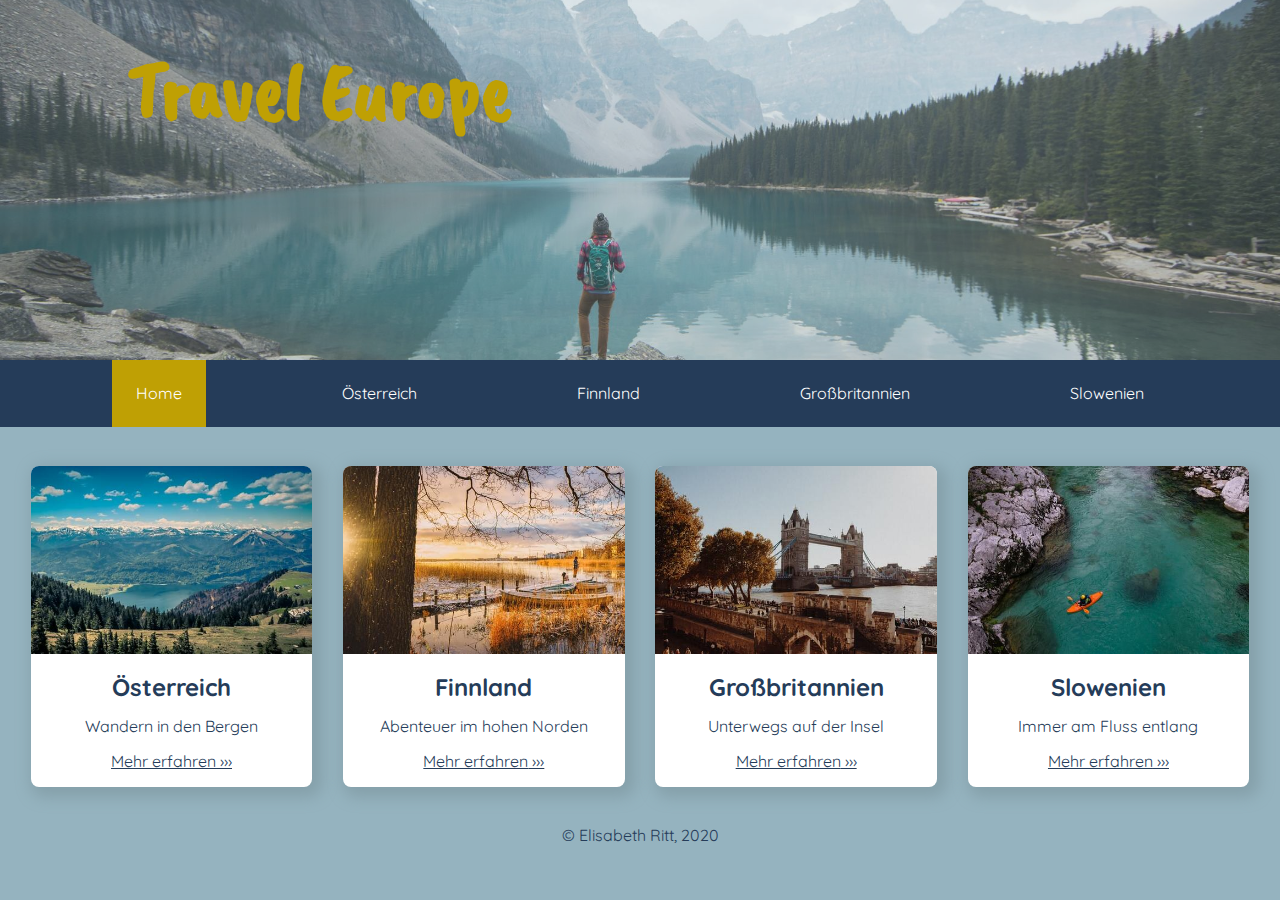
==== projekt/index.html @ 2d552b74 "Final Version" ====
<!doctype html>
<html lang="de">
<head>
    <meta charset="utf-8">
    <meta name="viewport" content="width=device-width, initial-scale=1">
    <meta name="description" content="Travel Europe - Erlebe die schönsten Plätze Europas!">
    <link rel="stylesheet" href="css/stil.css">
    <link href="https://fonts.googleapis.com/css2?family=Quicksand:wght@400;700&display=swap" rel="stylesheet">
    <link href="https://fonts.googleapis.com/css2?family=Caveat+Brush&display=swap" rel="stylesheet">
    <title>Travel Europe - die schönsten Plätze Europas!</title>
</head>
<body>
    <header>
        <div id="header">
            <div id="transparent">
                <h1><span class="highlighted">Travel Europe</span></h1>
            </div>
        </div>
        <nav>
            <ul class="nav-flex-container">
                <li class="nav-flex-item" id="nav-aktuell"><a href="index.html">Home</a></li>
                <li class="nav-flex-item"><a href="austria.html">Österreich</a></li>
                <li class="nav-flex-item"><a href="finland.html">Finnland</a></li>
                <li class="nav-flex-item"><a href="great-britain.html">Großbritannien</a></li>
                <li class="nav-flex-item"><a href="slovenia.html">Slowenien</a></li>
            </ul>     
        </nav>            
    </header>    
    <main>
        <article class="main-flex-container">
            <section class="main-flex-item">
                <a href="austria.html"><img class="img-fluid" src="bilder/austria_klein.jpg" title="Wandern in den Bergen" alt="Österreichs Natur"></a>
                <h2>Österreich</h2>
                <p>Wandern in den Bergen</p>
                <p><a class="text-links" href="austria.html">Mehr erfahren</a></p>
            </section>
            <section class="main-flex-item">
                <a href="finland.html"><img class="img-fluid" src="bilder/finland_klein.jpg" title="Abenteuer im hohen Norden" alt="See in Finnland"></a>
                <h2>Finnland</h2>
                <p>Abenteuer im hohen Norden</p>
                <p><a class="text-links" href="finland.html">Mehr erfahren</a></p>
            </section>
            <section class="main-flex-item">
                <a href="great-britain.html"><img class="img-fluid" src="bilder/great-britain_klein.jpg" title="Unterwegs auf der Insel" alt="Stonehenge in Großbritannien"></a>
                <h2>Großbritannien</h2>
                <p>Unterwegs auf der Insel</p>
                <p><a class="text-links" href="great-britain.html">Mehr erfahren</a></p>
            </section>
            <section class="main-flex-item">
                <a href="slovenia.html"><img class="img-fluid" src="bilder/slovenia_klein.jpg" title="Am Fluss entlang" alt="Soca-Tal in Slowenien"></a>
                <h2>Slowenien</h2>
                <p>Immer am Fluss entlang</p>
                <p><a class="text-links" href="slovenia.html">Mehr erfahren</a></p>
            </section>
        </article>        
    </main>
    <footer>
        <p>&copy; Elisabeth Ritt, 2020</p>
    </footer>
</body>
</html>
---- projekt/css/stil.css ----
body {
    font-family: 'Quicksand', sans-serif;
    color: #253C59;
    margin: 0rem;
    background-color: #95B3BF;
    font-size: 16px;
    line-height: 120%;
    text-align: center;
}


footer {
    margin-top: 3%;
}

h1 {
    font-family: 'Caveat Brush', cursive;
    padding-top: 3vh;
    padding-left: 10%;
    color:#BFA004;
    font-size: 5rem;
    text-align: left;
    background-color: rgba (255, 255, 255, 0.7);
}

a {
    color: #253C59;
}

.text-links::after {
    content: " ›››"
}

a:hover {
    color: #BF8D30;
}

#header {
    background-image: url(../bilder/header.jpg);
    background-position: 0% 50%;
    height: 40vh;
    text-align: center;
    color: white;
    position: relative;
    background-size: 100%;
    background-repeat: no-repeat;
}

#header-oesterreich {
    background-image: url(../bilder/austria_gross.jpg);
    background-position: 0% 80%;
    height: 40vh;
    text-align: center;
    color: white;
    position: relative;
    background-size: 100%;
    background-repeat: no-repeat;
}

#header-slovenia {
    background-image: url(../bilder/slovenia_gross.jpg);
    background-position: 0% 80%;
    height: 40vh;
    text-align: center;
    color: white;
    position: relative;
    background-size: 100%;
    background-repeat: no-repeat;
}

#header-finland {
    background-image: url(../bilder/finland_gross.jpg);
    background-position: 0% 60%;
    height: 40vh;
    text-align: center;
    color: white;
    position: relative;
    background-size: 100%;
    background-repeat: no-repeat;
}

#header-britain {
    background-image: url(../bilder/great-britain_gross.jpg);
    background-position: 0% 30%;
    height: 40vh;
    text-align: center;
    color: white;
    position: relative;
    background-size: 100%;
    background-repeat: no-repeat;
}

#transparent {
    background-color: rgba(149, 179, 191, 0.3);
    opacity: 1;
    position: absolute;
    width: 100%;
    height: 100%;
}

nav {
    background-color: #253C59;
}

nav a {
    text-decoration: none;
    color: white;
}

nav li {
    padding: 1.5rem;
}

nav a:visited {
    color: white;
}

nav a:hover {
    color: #253C59;
}

.nav-flex-container {
    display: flex;
    list-style: none;
    margin: 0rem;
    padding: 0rem;
    justify-content: space-evenly;
    margin-bottom: 3%;
}

.nav-flex-item:hover {
    color: #253C59;
    background-color: #BFA004;
}

#nav-aktuell {
    color: #253C59;
    background-color: #BFA004;
}

.main-flex-container {
    display: flex;
    justify-content: space-evenly;
    align-items: stretch;
}

.main-flex-container-sub {
    display: flex;
    justify-content: space-evenly;
    align-items: stretch;
}

.main-flex-item {
    flex-basis: 22%;
    flex-shrink: 1;
    flex-grow: 0;
    background-color: white;
    border-radius: 0.5rem;
    box-shadow: 5px 5px 15px 5px #85A0AA;
}

.main-flex-item-sub1 {
    flex-basis: 30%;
    flex-shrink: 1;
    flex-grow: 0;
    background-color: white;
    border-radius: 0.5rem;
    box-shadow: 5px 5px 15px 5px #85A0AA;
    padding: 2%;
}

.main-flex-item-sub2 {
    flex-basis: 50%;
    flex-shrink: 1;
    flex-grow: 0;
    background-color: white;
    border-radius: 0.5rem;
    box-shadow: 5px 5px 15px 5px #85A0AA;
    padding: 2%;
}

.img-fluid {
    width: 100%;
    border-top-left-radius: 0.5rem;
    border-top-right-radius: 0.5rem;
}

.img-fluid:hover {
    opacity: 0.8;
}

table {
    margin: auto;
    width: 70%;
}

tr:nth-child(odd) {
    background-color: #95B3BF;
}

.steckbrief {
    width: 30%;
}

/*.highlighted {
    background-color: rgba(255, 255, 255, 0.7);
}*/
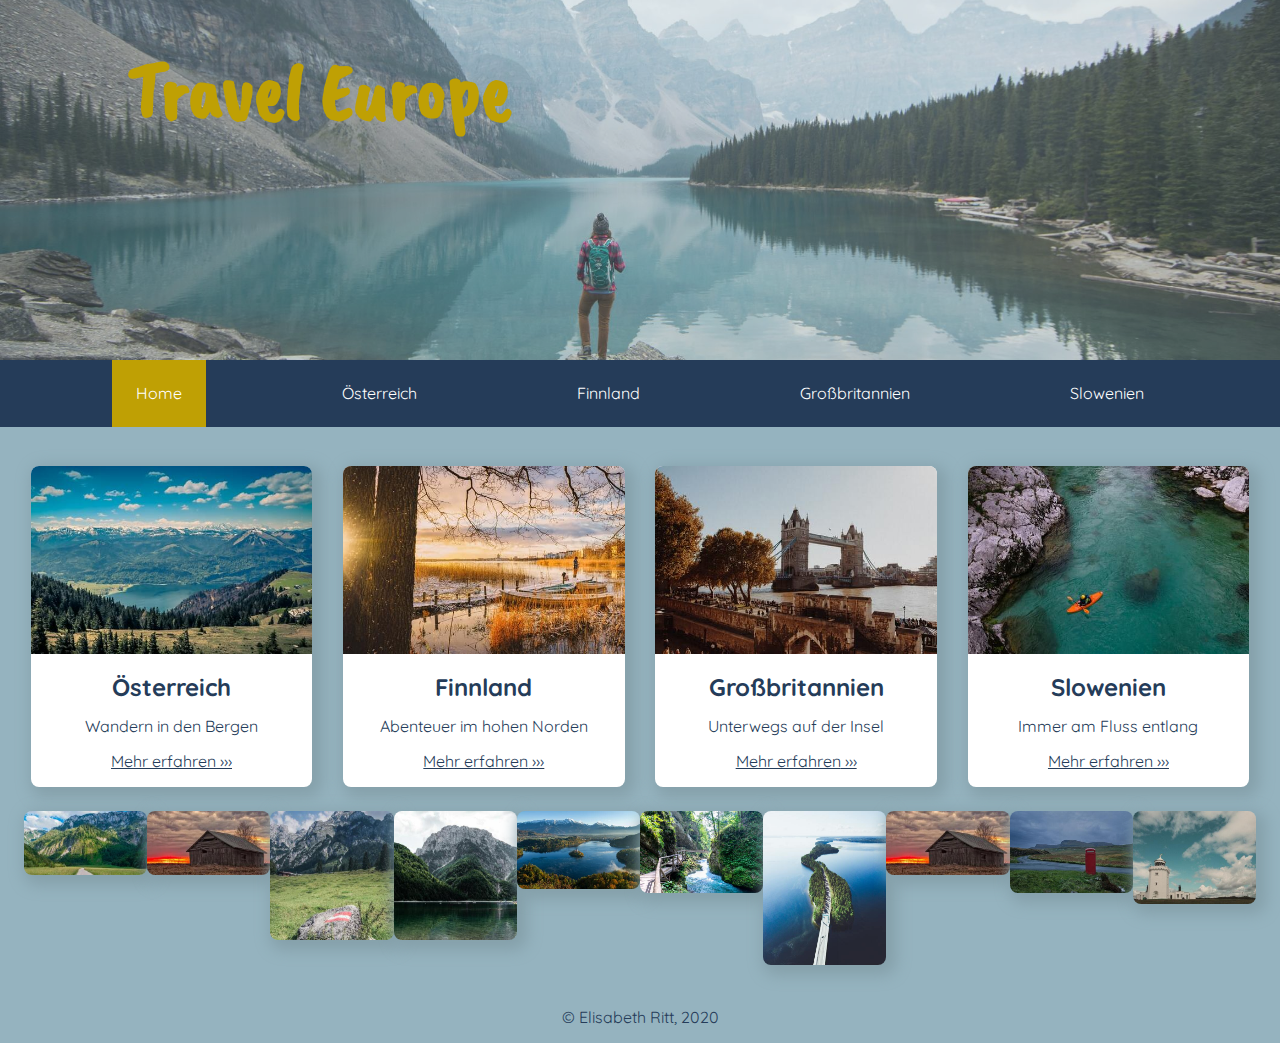
==== commit ae1fdb76: "Version mit Grid-Layout" ====
--- a/projekt/index.html
+++ b/projekt/index.html
@@ -52,7 +52,21 @@
                 <p>Immer am Fluss entlang</p>
                 <p><a class="text-links" href="slovenia.html">Mehr erfahren</a></p>
             </section>
-        </article>        
+        </article>
+        <article>
+            <div class="galerie">
+            <div class="galerie-item1"><img src="bilder/galerie/klein/austria1.jpg"></div>
+            <div class="galerie-item2"><img src="bilder/galerie/klein/finland2.jpg"></div>
+            <div class="galerie-item3"><img src="bilder/galerie/klein/austria3.jpg"></div>
+            <div class="galerie-item4"><img src="bilder/galerie/klein/slovenia1.jpg"></div>
+            <div class="galerie-item5"><img src="bilder/galerie/klein/slovenia2.jpg"></div>
+            <div class="galerie-item6"><img src="bilder/galerie/klein/slovenia3.jpg"></div>
+            <div class="galerie-item7"><img src="bilder/galerie/klein/finland1.jpg"></div>
+            <div class="galerie-item8"><img src="bilder/galerie/klein/finland2.jpg"></div>
+            <div class="galerie-item9"><img src="bilder/galerie/klein/great-britain1.jpg"></div>
+            <div class="galerie-item10"><img src="bilder/galerie/klein/great-britain2.jpg"></div>
+        </div>
+    </article>
     </main>
     <footer>
         <p>&copy; Elisabeth Ritt, 2020</p>
--- a/projekt/css/stil.css
+++ b/projekt/css/stil.css
@@ -204,4 +204,18 @@
 
 /*.highlighted {
     background-color: rgba(255, 255, 255, 0.7);
-}*/+}*/
+
+.galerie {
+    display: grid;
+    grid-template-columns: repeat(auto-fit, minmax(120px, 1fr));
+    grid-template-rows: repeat(auto-fit, minmax(120px, 1fr));
+    grid-auto-flow: column;
+    margin: 1.5rem;
+}
+
+.galerie img {
+    border-radius: 0.5rem;
+    box-shadow: 5px 5px 15px 5px #85A0AA;
+    width: 100%;
+}
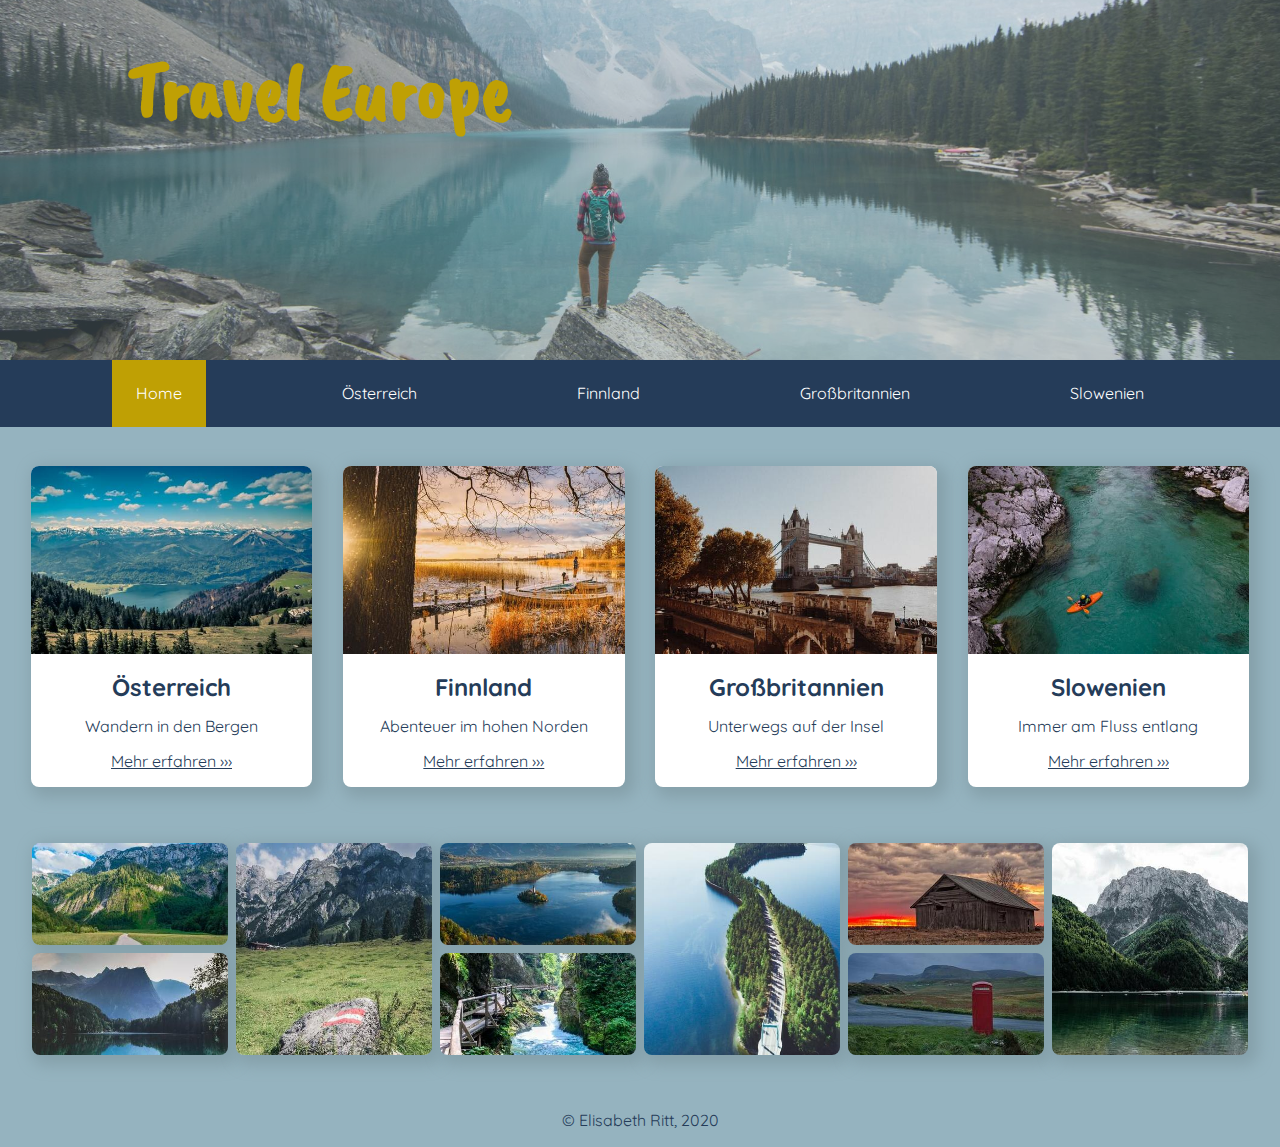
==== commit 97513436: "Final Version mit Grid-Galerie" ====
--- a/projekt/index.html
+++ b/projekt/index.html
@@ -13,7 +13,7 @@
     <header>
         <div id="header">
             <div id="transparent">
-                <h1><span class="highlighted">Travel Europe</span></h1>
+                <h1>Travel Europe</h1>
             </div>
         </div>
         <nav>
@@ -54,18 +54,17 @@
             </section>
         </article>
         <article>
-            <div class="galerie">
-            <div class="galerie-item1"><img src="bilder/galerie/klein/austria1.jpg"></div>
-            <div class="galerie-item2"><img src="bilder/galerie/klein/finland2.jpg"></div>
-            <div class="galerie-item3"><img src="bilder/galerie/klein/austria3.jpg"></div>
-            <div class="galerie-item4"><img src="bilder/galerie/klein/slovenia1.jpg"></div>
-            <div class="galerie-item5"><img src="bilder/galerie/klein/slovenia2.jpg"></div>
-            <div class="galerie-item6"><img src="bilder/galerie/klein/slovenia3.jpg"></div>
-            <div class="galerie-item7"><img src="bilder/galerie/klein/finland1.jpg"></div>
-            <div class="galerie-item8"><img src="bilder/galerie/klein/finland2.jpg"></div>
-            <div class="galerie-item9"><img src="bilder/galerie/klein/great-britain1.jpg"></div>
-            <div class="galerie-item10"><img src="bilder/galerie/klein/great-britain2.jpg"></div>
-        </div>
+            <section class="galerie">
+                <img class="galerie-item1" src="bilder/galerie/klein/austria1.jpg" alt="Österreich">
+                <img class="galerie-item2" src="bilder/galerie/klein/austria2.jpg" alt="Österreich">
+                <img class="galerie-item3" src="bilder/galerie/klein/austria3.jpg" alt="Österreich">
+                <img class="galerie-item5" src="bilder/galerie/klein/slovenia2.jpg" alt="Slowenien">
+                <img class="galerie-item6" src="bilder/galerie/klein/slovenia3.jpg" alt="Slowenien">
+                <img class="galerie-item7" src="bilder/galerie/klein/finland1.jpg" alt="Finnland">
+                <img class="galerie-item8" src="bilder/galerie/klein/finland2.jpg" alt="Finnland">
+                <img class="galerie-item9" src="bilder/galerie/klein/great-britain1.jpg" alt="Großbritannien">
+                <img class="galerie-item4" src="bilder/galerie/klein/slovenia1.jpg" alt="Slowenien">
+            </section>
     </article>
     </main>
     <footer>
--- a/projekt/css/stil.css
+++ b/projekt/css/stil.css
@@ -37,7 +37,7 @@
 
 #header {
     background-image: url(../bilder/header.jpg);
-    background-position: 0% 50%;
+    background-position: 0% 60%;
     height: 40vh;
     text-align: center;
     color: white;
@@ -203,15 +203,25 @@
 }
 
 /*.highlighted {
-    background-color: rgba(255, 255, 255, 0.7);
+    background-image: url(../bilder/brush-stroke.svg);
+    background-repeat: no-repeat;
+    background-size: 90%;
+}
+
+.highlighted2 {
+    background-image: url(../bilder/brush-stroke.svg);
+    background-repeat: no-repeat;
+    background-size: 80%;
 }*/
 
 .galerie {
     display: grid;
-    grid-template-columns: repeat(auto-fit, minmax(120px, 1fr));
-    grid-template-rows: repeat(auto-fit, minmax(120px, 1fr));
+    grid-template-columns: repeat(6, 1fr);
+    grid-template-rows: 1fr 1fr;
     grid-auto-flow: column;
-    margin: 1.5rem;
+    margin: 3.5rem auto;
+    width: 95%;
+    grid-gap: .5rem;
 }
 
 .galerie img {
@@ -219,3 +229,26 @@
     box-shadow: 5px 5px 15px 5px #85A0AA;
     width: 100%;
 }
+
+.galerie img:hover {
+    opacity: 0.8;
+}
+
+.galerie-item2 {
+    height: 100%;
+}
+
+.galerie-item3 {
+    grid-row: span 2;
+    height: 100%;
+}
+
+.galerie-item4 {
+    grid-row: span 2;
+    height: 100%;
+}
+
+.galerie-item7 {
+    grid-row: span 2;
+    height: 100%;
+}